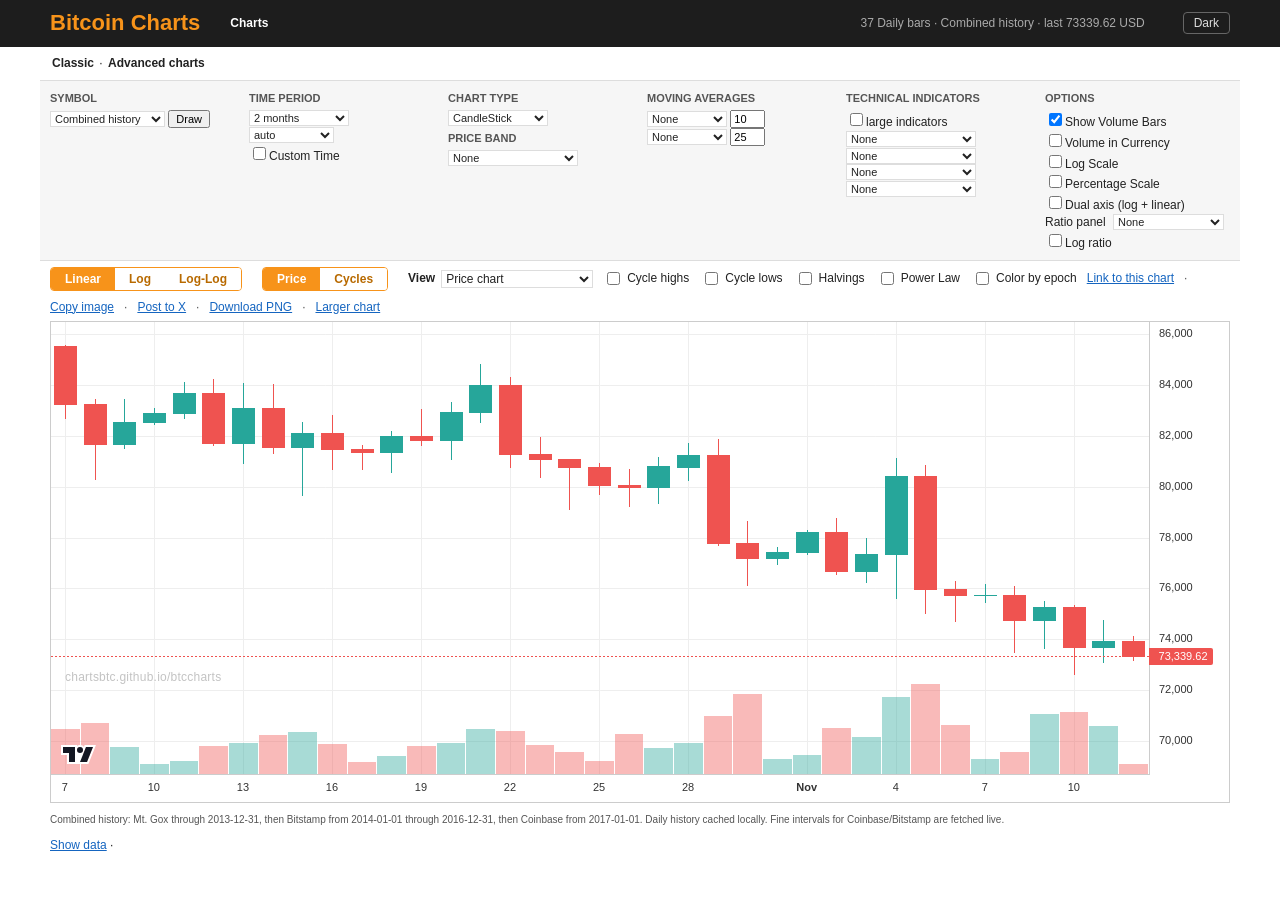
==== advanced/index.html @ 87e78689 "Add a dollar-denominated halving-cycle overlay with a min/max envelope. The Advanced View selector p" ====
<!doctype html>
<html lang="en"><head><meta charset="utf-8">
<title>Bitcoin Charts / Advanced</title>
<meta name="viewport" content="width=device-width, initial-scale=1">
<meta name="description" content="Advanced BTC/USD charts: cycles, log-log, power law, ratio and percentile panels, rolling returns, and more.">
<meta property="og:title" content="Bitcoin Charts — Advanced">
<meta property="og:description" content="Advanced BTC/USD charts: cycles, log-log, power law, ratio and percentile panels, rolling returns, and more.">
<meta property="og:type" content="website">
<meta property="og:url" content="https://chartsbtc.github.io/btccharts/advanced/">
<meta property="og:image" content="https://chartsbtc.github.io/btccharts/og-image.png">
<meta property="og:image:width" content="1200">
<meta property="og:image:height" content="630">
<meta property="og:site_name" content="Bitcoin Charts">
<meta name="twitter:card" content="summary_large_image">
<meta name="twitter:title" content="Bitcoin Charts — Advanced">
<meta name="twitter:description" content="Advanced BTC/USD charts: cycles, log-log, power law, ratio and percentile panels, rolling returns, and more.">
<meta name="twitter:image" content="https://chartsbtc.github.io/btccharts/og-image.png">
<link rel="canonical" href="https://chartsbtc.github.io/btccharts/advanced/">
<link rel="stylesheet" href="../vendor/uPlot.min.css"><link rel="stylesheet" href="../style.css"></head>
<body class="page-advanced">
<script>window.CHART_PAGE="advanced";</script>
<div id="header"><div class="wrap"><a href="../" id="logo">Bitcoin Charts</a>
<ul id="menu"><li><a class="active">Charts</a></li></ul>
<span id="status" class="timestamp"></span>
  <button type="button" id="themeToggle" title="Toggle dark mode">Dark</button></div></div>
<div class="submenu wrap"><a href="../">Classic</a> · <a class="active" href="./">Advanced charts</a></div>
<form id="chartoptions" class="wrap" onsubmit="return false">
 <div class="col"><h6>Symbol</h6>
  <select id="m">
    <option value="combinedUSD" selected>Combined history</option>
    <optgroup label="USD">
      <option value="coinbaseUSD">Coinbase (USD)</option>
      <option value="bitstampUSD">Bitstamp (USD)</option>
      <option value="mtgoxUSD">Mt. Gox (USD)</option>
    </optgroup>
  </select>
  <input id="SubmitButton" type="submit" value="Draw"></div>
 <div class="col price-only"><h6>Time Period</h6>
  <select id="r">
   <option value="1">1 day</option><option value="2">2 days</option><option value="5">5 days</option><option value="10">10 days</option>
   <option value="30">1 month</option><option value="60" selected>2 months</option><option value="90">3 months</option><option value="120">4 months</option>
   <option value="150">5 months</option><option value="180">6 months</option><option value="360">1 year</option><option value="730">2 years</option>
   <option value="1460">4 years</option><option value="2920">8 years</option><option value="">All Data</option>
   <optgroup label="Cycles">
    <option value="c2011">Cycle 2011</option>
    <option value="c2013">Cycle 2013</option>
    <option value="c2017">Cycle 2017</option>
    <option value="c2021">Cycle 2021</option>
    <option value="ccurrent">Current cycle</option>
   </optgroup></select>
  <select id="i"><option value="">auto</option><option>1-min</option><option>5-min</option><option>15-min</option><option>30-min</option>
   <option>Hourly</option><option>2-hour</option><option>3-hour</option><option>6-hour</option><option>12-hour</option><option>Daily</option><option>Weekly</option><option>Monthly</option><option>Quarterly</option><option>Yearly</option><option value="Cycle">4-Year Cycle</option></select><br>
  <label><input type="checkbox" id="c">Custom Time</label>
  <div id="CustomTimeBox"><input id="s" type="date"> — <input id="e" type="date"><br>
   <button type="button" id="Prev">&lt;</button> day <button type="button" id="Next">&gt;</button></div></div>
 <div class="col price-only"><h6>Chart Type</h6>
  <select id="t"><option value="">None</option><option value="S" selected>CandleStick</option><option value="C">Closing Price</option>
   <option value="M">Median Price</option><option value="O">OHLC</option><option value="T">Typical Price</option><option value="W">Weighted Close</option></select>
  <h6>Price Band</h6>
  <select id="b"><option value="">None</option><option value="B">Bollinger Band</option><option value="D">Donchian Channel</option><option value="E">Envelop (SMA 20 +/- 10%)</option></select></div>
 <div class="col price-only"><h6>Moving Averages</h6>
  <select id="a1"><option value="">None</option><option value="SMA">Simple</option><option value="EMA">Exponential</option><option value="TMA">Triangular</option><option value="WMA">Weighted</option></select>
  <input id="m1" size="3" value="10"><br>
  <select id="a2"><option value="">None</option><option value="SMA">Simple</option><option value="EMA">Exponential</option><option value="TMA">Triangular</option><option value="WMA">Weighted</option></select>
  <input id="m2" size="3" value="25"></div>
 <div class="col price-only"><h6>Technical Indicators</h6>
  <label><input type="checkbox" id="x">large indicators</label><br>
  <select id="i1" class="ind"></select><br><select id="i2" class="ind"></select><br>
  <select id="i3" class="ind"></select><br><select id="i4" class="ind"></select></div>
 <div class="col price-only"><h6>Options</h6>
  <label><input type="checkbox" id="v" checked>Show Volume Bars</label><br>
  <label><input type="checkbox" id="cv">Volume in Currency</label><br>
  <label><input type="checkbox" id="l">Log Scale</label><br>
  <label><input type="checkbox" id="p">Percentage Scale</label><br>
  <label><input type="checkbox" id="da">Dual axis (log + linear)</label><br>
  <label id="ratioBox">Ratio panel
    <select id="rp">
      <option value="" selected>None</option>
      <option value="mayer">Mayer Multiple</option>
      <option value="a1">Price / MA 1</option>
      <option value="a2">Price / MA 2</option>
      <option value="pl">Price / Power Law</option>
    </select>
  </label><br>
  <label id="ratioLogBox"><input type="checkbox" id="rpl">Log ratio</label></div>
</form>
<div id="content_chart" class="wrap">
 <div class="info">
  <span id="scaleToggle" class="seg" role="group" aria-label="Price scale"><button type="button" data-scale="linear">Linear</button><button type="button" data-scale="log">Log</button><button type="button" data-scale="loglog">Log-Log</button></span>
  <span id="viewToggle" class="seg" role="group" aria-label="View"><button type="button" data-cy="0">Price</button><button type="button" data-cy="1">Cycles</button></span>
  <label id="scoutViewBox">View
    <select id="vt">
      <option value="" selected>Price chart</option>
      <option value="powerlaw">Power Law</option>
      <option value="drawdown">Drawdown from ATH</option>
      <option value="ath">ATHs and days between</option>
      <option value="sats">Sats per dollar</option>
      <option value="pricema">Price / MA</option>
      <option value="returns">Rolling returns</option>
      <option value="epoch">Halving-epoch candles</option>
      <option value="calyear">Calendar year overlay</option>
      <option value="onthisday">On this day</option>
      <option value="hcycles">Halving cycles (USD)</option>
    </select>
  </label>
  <span id="priceMaOpts" class="scout-opts" hidden>
    <label>MA <select id="pma">
      <option value="200d" selected>200-day</option>
      <option value="100w">100-week</option>
      <option value="200w">200-week</option>
    </select></label>
    <label>Style <select id="pmm">
      <option value="panel" selected>Price + ratio</option>
      <option value="osc">Percentile oscillator</option>
    </select></label>
  </span>
  <span id="otdOpts" class="scout-opts" hidden>
    <label>On
      <select id="otdMonth"><option value="1">January</option><option value="2">February</option><option value="3">March</option><option value="4">April</option><option value="5">May</option><option value="6">June</option><option value="7">July</option><option value="8">August</option><option value="9">September</option><option value="10">October</option><option value="11">November</option><option value="12">December</option></select>
      <select id="otdDay"><option value="1">1</option><option value="2">2</option><option value="3">3</option><option value="4">4</option><option value="5">5</option><option value="6">6</option><option value="7">7</option><option value="8">8</option><option value="9">9</option><option value="10">10</option><option value="11">11</option><option value="12">12</option><option value="13">13</option><option value="14">14</option><option value="15">15</option><option value="16">16</option><option value="17">17</option><option value="18">18</option><option value="19">19</option><option value="20">20</option><option value="21">21</option><option value="22">22</option><option value="23">23</option><option value="24">24</option><option value="25">25</option><option value="26">26</option><option value="27">27</option><option value="28">28</option><option value="29">29</option><option value="30">30</option><option value="31">31</option></select>
    </label>
    <input type="hidden" id="otd">
    <label><input type="checkbox" id="ott">4/8/12-year ROI &amp; CAGR</label>
  </span>
  <span id="yearOpts" class="scout-opts" hidden>
    <label>Mode <select id="ym">
      <option value="raw" selected>Raw USD (linear)</option>
      <option value="idx">Indexed to current Jan 1 (log)</option>
    </select></label>
  </span>
  <span id="returnsOpts" class="scout-opts" hidden>
    <label>Metric <select id="rm">
      <option value="cagr" selected>N-year CAGR</option>
      <option value="roi">N-year ROI</option>
      <option value="mult">1-year multiple</option>
    </select></label>
    <label id="rnBox">N <select id="rn">
      <option value="1">1 year</option>
      <option value="2">2 years</option>
      <option value="4" selected>4 years</option>
      <option value="8">8 years</option>
    </select></label>
    <label><input type="checkbox" id="rcl" checked>Cycle labels</label>
  </span>
  <span id="blendOpts" class="scout-opts" hidden>
    <label><input type="checkbox" id="blp">Blended percentile</label>
    <label id="blwBox">Ratio weight <input id="blw" type="range" min="0" max="100" value="50" step="5"> <span id="blwVal">50</span>%</label>
  </span>
  <span id="pctBandOpts" class="scout-opts" hidden>
    <label>Percentiles <input id="pb" size="20" value="1, 5, 20, 50, 80, 95, 99" title="Comma-separated percentiles of the displayed ratio"></label>
    <label><input type="checkbox" id="pbp">Show bands on price</label>
  </span>
  <span id="markerBox" class="price-only">
    <label><input type="checkbox" id="ch">Cycle highs</label>
    <label><input type="checkbox" id="cl">Cycle lows</label>
    <label><input type="checkbox" id="hv">Halvings</label>
    <label><input type="checkbox" id="pl">Power Law</label>
    <label><input type="checkbox" id="ep">Color by epoch</label>
  </span>
  <label id="cycleAlignBox" class="cycle-only">Align
    <select id="ca">
      <option value="low" selected>By cycle low</option>
      <option value="high">By cycle high</option>
      <option value="halving">By halving date</option>
      <option value="calendar">4-year calendar (Jan 1)</option>
    </select>
  </label>
  <label id="cyclePriceBox" class="cycle-only">Prices
    <select id="cp">
      <option value="usd" selected>Stacked (USD)</option>
      <option value="low">Scaled: multiple of cycle low</option>
      <option value="high">Scaled: % of cycle high</option>
      <option value="day0">Scaled: relative to day 0</option>
    </select>
  </label>
  <input type="checkbox" id="cy" hidden>
  <input type="checkbox" id="ll" hidden>
  <a href="#" id="getPermalink">Link to this chart</a> · <a href="#" id="copyImage">Copy image</a> · <span class="share-wrap"><a href="#" id="postToX" aria-haspopup="true" aria-expanded="false">Post to X</a><div id="shareMenu" hidden role="menu"><button type="button" role="menuitem" data-share="link">Post link</button><button type="button" role="menuitem" data-share="image">Post image</button></div></span> · <a href="#" id="downloadPng">Download PNG</a> · <a href="#" id="larger">Larger chart</a> <span id="copyStatus" hidden></span>
  <span id="legend"></span>
 </div>
 <div id="cycleLegend" class="cycle-only"></div>
 <div id="plLegend" hidden></div>
 <div id="epochLegend" hidden></div>
 <div id="permalinkbox" hidden>Use this link to bookmark or share this chart. Select "Custom Time" for a permanent link to a specific date.<br><input id="permalink" readonly></div>
 <div id="charts"><div id="chartStage"><div id="main"></div><div id="chartWatermark" aria-hidden="true">chartsbtc.github.io/btccharts</div></div><div id="subs"></div></div>
 <div id="cycleTable" class="cycle-only"></div>
 <p class="small" id="sourceNote">Daily history cached locally.</p>
 <p id="dataActions"><a href="#" id="loadRaw">Show data</a> · <a href="#" id="downloadCsv" hidden>Download CSV</a></p>
 <div id="tableWrap" hidden><table class="data" id="chart_table"><thead></thead><tbody></tbody></table></div>
</div>
<script src="../vendor/lightweight-charts.js"></script>
<script src="../vendor/uPlot.iife.min.js"></script>
<script src="../indicators.js"></script>
<script src="../cycles.js"></script>
<script src="../scout.js"></script>
<script src="../data.js"></script>
<script src="../app.js"></script>
</body></html>
---- vendor/uPlot.min.css ----
.uplot, .uplot *, .uplot *::before, .uplot *::after {box-sizing: border-box;}.uplot {font-family: system-ui, -apple-system, "Segoe UI", Roboto, "Helvetica Neue", Arial, "Noto Sans", sans-serif, "Apple Color Emoji", "Segoe UI Emoji", "Segoe UI Symbol", "Noto Color Emoji";line-height: 1.5;width: min-content;}.u-title {text-align: center;font-size: 18px;font-weight: bold;}.u-wrap {position: relative;user-select: none;}.u-over, .u-under {position: absolute;}.u-under {overflow: hidden;}.uplot canvas {display: block;position: relative;width: 100%;height: 100%;}.u-axis {position: absolute;}.u-legend {font-size: 14px;margin: auto;text-align: center;}.u-inline {display: block;}.u-inline * {display: inline-block;}.u-inline tr {margin-right: 16px;}.u-legend th {font-weight: 600;}.u-legend th > * {vertical-align: middle;display: inline-block;}.u-legend .u-marker {width: 1em;height: 1em;margin-right: 4px;background-clip: padding-box !important;}.u-inline.u-live th::after {content: ":";vertical-align: middle;}.u-inline:not(.u-live) .u-value {display: none;}.u-series > * {padding: 4px;}.u-series th {cursor: pointer;}.u-legend .u-off > * {opacity: 0.3;}.u-select {background: rgba(0,0,0,0.07);position: absolute;pointer-events: none;}.u-cursor-x, .u-cursor-y {position: absolute;left: 0;top: 0;pointer-events: none;will-change: transform;}.u-hz .u-cursor-x, .u-vt .u-cursor-y {height: 100%;border-right: 1px dashed #607D8B;}.u-hz .u-cursor-y, .u-vt .u-cursor-x {width: 100%;border-bottom: 1px dashed #607D8B;}.u-cursor-pt {position: absolute;top: 0;left: 0;border-radius: 50%;border: 0 solid;pointer-events: none;will-change: transform;/*this has to be !important since we set inline "background" shorthand */background-clip: padding-box !important;}.u-axis.u-off, .u-select.u-off, .u-cursor-x.u-off, .u-cursor-y.u-off, .u-cursor-pt.u-off {display: none;}
---- style.css ----
/* Theme tokens */
:root{
  --bg:#fff; --fg:#222; --muted:#555; --border:#ddd; --panel:#f6f6f6;
  --link:#1565c0; --chart-border:#ccc; --input-bg:#fff;
  --seg-bg:#fff; --seg-fg:#b86a00; --sub-lbl-bg:#fffc;
  --wm:rgba(40,40,40,0.28); --wm-shadow:#fff; --table-border:#ddd;
  --menu-bg:#fff; --menu-border:#ccc;
}
html.dark{
  --bg:#121212; --fg:#e6e6e6; --muted:#b0b0b0; --border:#333; --panel:#1c1c1c;
  --link:#90caf9; --chart-border:#333; --input-bg:#1a1a1a;
  --seg-bg:#1a1a1a; --seg-fg:#ffb74d; --sub-lbl-bg:#1c1c1ccc;
  --wm:rgba(255,255,255,0.38); --wm-shadow:#121212; --table-border:#333;
  --menu-bg:#1c1c1c; --menu-border:#444;
  color-scheme:dark;
}
body{margin:0;font:12px/1.4 Verdana,Arial,sans-serif;color:var(--fg);background:var(--bg)}
.wrap{max-width:1180px;margin:0 auto;padding:0 10px}
#header{background:#1d1d1d;color:#ddd;padding:8px 0}#header .wrap{display:flex;align-items:center;gap:30px}
#logo{color:#f7931a;font-size:22px;font-weight:bold;text-decoration:none}
#menu{list-style:none;margin:0;padding:0;display:flex;gap:15px}#menu a{color:#fff;font-weight:bold}
.timestamp{margin-left:auto;color:#aaa}
.submenu{padding:8px 10px;border-bottom:1px solid var(--border)}.submenu a{font-weight:bold;color:var(--fg)}
#chartoptions{display:flex;gap:14px;padding-top:6px;padding-bottom:8px;border-bottom:1px solid var(--border);background:var(--panel)}
.col{flex:1;min-width:0}h6{margin:4px 0;font-size:11px;text-transform:uppercase;color:var(--muted)}
select,input{font-size:11px}select{max-width:130px}
#CustomTimeBox{display:none}#CustomTimeBox input{width:110px}
.info{margin:6px 0}#legend{float:right;color:var(--muted)}
#permalink{width:100%}#charts{border:1px solid var(--chart-border);position:relative}
#main{height:480px}.sub{height:130px;border-top:1px solid var(--chart-border);position:relative}.sub.big{height:220px}
.sub .lbl{position:absolute;left:6px;top:2px;z-index:5;font-size:11px;color:var(--muted);background:var(--sub-lbl-bg)}
.small{color:#777;font-size:10px}
table.data{border-collapse:collapse;margin-top:6px}table.data td,table.data th{border:1px solid #ddd;padding:2px 6px;text-align:right}
body.wide #content_chart{max-width:none}

.seg{display:inline-flex;border:1px solid #f7931a;border-radius:4px;overflow:hidden;margin-right:10px;vertical-align:middle}
.seg button{border:0;background:var(--seg-bg);color:var(--seg-fg);font:bold 12px Verdana,sans-serif;padding:4px 14px;cursor:pointer}
.seg button.on{background:#f7931a;color:#fff}

#chartoptions{flex-wrap:wrap}
.col{flex:1 1 150px;min-width:140px}
#header .wrap{flex-wrap:wrap;gap:10px 30px}
.info{display:flex;flex-wrap:wrap;align-items:center;gap:8px 10px;position:relative;z-index:40;overflow:visible}
#legend{float:none;margin-left:auto}
#cycleAlignBox,#cyclePriceBox{font-weight:bold;color:var(--fg)}
#cycleAlignBox select,#cyclePriceBox select{font-size:12px;max-width:220px;margin-left:4px}
.cycle-only{display:none}
body.cycles-view .cycle-only{display:block}
body.cycles-view label.cycle-only,body.cycles-view #cycleAlignBox,body.cycles-view #cyclePriceBox{display:inline-flex;align-items:center}
body.cycles-view .price-only{display:none}
#cycleLegend{display:none;flex-wrap:wrap;gap:8px 16px;margin:0 0 8px;font-size:12px}
body.cycles-view #cycleLegend{display:flex}
.leg-item,.swatch{display:inline-flex;align-items:center;gap:6px}
.swatch{width:12px;height:12px;border-radius:2px;display:inline-block;flex:none;vertical-align:middle;margin-right:4px}
table.cycles{width:100%;margin-top:10px;font-size:11px}
table.cycles td,table.cycles th{text-align:left}
table.cycles em{color:#888;font-style:italic;font-size:10px}
#main.cycles{height:520px}
@media (max-width:640px){
  #main, #main.cycles{height:360px}
  .col{flex:1 1 46%}
  #logo{font-size:18px}
  .seg button{padding:4px 10px}
}


#chartStage{position:relative}
#chartWatermark{
  position:absolute;left:14px;bottom:36px;z-index:6;pointer-events:none;user-select:none;
  color:rgba(40,40,40,0.4);font:12px/1.2 Verdana,Arial,sans-serif;letter-spacing:.02em;
  text-shadow:0 0 3px #fff,0 0 6px #fff,0 1px 0 #fff;
}
body.cycles-view #chartWatermark{left:72px;bottom:38px}
#charts.has-volume #chartWatermark{bottom:calc(22% + 12px)}
body.cycles-view #charts.has-volume #chartWatermark{bottom:38px}

#copyStatus{color:#2e7d32;font-weight:bold;margin-left:6px}

#dataActions{margin:8px 0}
#tableWrap{max-height:420px;overflow:auto;margin:6px 0 12px;border:1px solid #ddd}
#tableWrap table.data{margin-top:0;width:100%}
#tableWrap thead th{position:sticky;top:0;background:#f6f6f6;z-index:1}

#markerBox{display:inline-flex;flex-wrap:wrap;align-items:center;gap:8px 12px;font-weight:bold;color:var(--fg)}
#markerBox label{display:inline-flex;align-items:center;gap:4px;font-weight:normal;cursor:pointer}
body.cycles-view #markerBox{display:none}

body.cycles-view #scaleToggle [data-scale="loglog"]{display:none}
body.loglog-view #chartWatermark{left:72px;bottom:52px}
#main .uplot,#main .u-wrap{width:100%;height:100%}
#main .u-legend{display:none}

#plLegend{margin:0 0 8px;font:12px/1.4 Verdana,Arial,sans-serif;color:#b86a00}
body.cycles-view #plLegend{display:none}

.share-wrap{position:relative;display:inline-block;vertical-align:middle}
#shareMenu{position:absolute;left:0;top:calc(100% + 4px);z-index:30;min-width:148px;padding:4px 0;background:var(--menu-bg);border:1px solid var(--menu-border);box-shadow:0 2px 8px rgba(0,0,0,.15)}
#shareMenu button{display:block;width:100%;margin:0;border:0;background:none;text-align:left;font:12px/1.4 Verdana,Arial,sans-serif;color:#105cb6;padding:6px 12px;cursor:pointer}
#shareMenu button:hover,#shareMenu button:focus{background:#f3f3f3;outline:none}

#epochLegend{display:none;flex-wrap:wrap;gap:8px 16px;margin:0 0 8px;font-size:12px}
#epochLegend:not([hidden]){display:flex}
body.cycles-view #epochLegend{display:none}

#ratioBox select{max-width:160px;margin-left:4px}
body.cycles-view #ratioBox,body.cycles-view #ratioLogBox{display:none}
.sub.scout-ratio{height:180px}

#scoutViewBox{display:inline-flex;align-items:center;gap:6px;font-weight:bold;color:var(--fg)}
#scoutViewBox select{font-size:12px;max-width:200px}
body.cycles-view #scoutViewBox{display:none}
body.scout-view #markerBox,body.scout-view #ratioBox,body.scout-view #ratioLogBox{display:none}
body.scout-powerlaw #scaleToggle{display:none}
body.scout-powerlaw #main{height:340px}
body.scout-powerlaw .sub.scout-panel{height:170px}
body.scout-view #charts{overflow:visible}

body.scout-drawdown #main{height:220px}
body.scout-drawdown .sub.scout-panel{height:300px}
body.scout-drawdown #scaleToggle{display:none}

body.scout-ath #main{height:340px}
body.scout-ath .sub.scout-panel{height:200px}
body.scout-ath #scaleToggle{display:none}

body.scout-sats #main{height:480px}
body.scout-sats #scaleToggle{display:none}
.chart-overlay{position:absolute;inset:0;pointer-events:none;z-index:8}

.scout-opts{display:none;flex-wrap:wrap;align-items:center;gap:8px 12px;font-weight:bold;color:var(--fg)}
.scout-opts label{display:inline-flex;align-items:center;gap:4px;font-weight:normal}
.scout-opts select{font-size:12px;max-width:180px}
body.scout-pricema #priceMaOpts{display:inline-flex}
body.scout-pricema #scaleToggle,body.scout-pricema #markerBox,body.scout-pricema #ratioBox,body.scout-pricema #ratioLogBox{display:none}
body.scout-pricema #main{height:340px}
body.scout-pricema.scout-osc #main{height:480px}
body.scout-pricema .sub.scout-ratio{height:200px}

body.scout-returns #returnsOpts{display:inline-flex}
body.scout-returns.mode-mult #rnBox{display:none}
body.scout-returns #scaleToggle,body.scout-returns #markerBox,body.scout-returns #ratioBox,body.scout-returns #ratioLogBox{display:none}
body.scout-returns #main{height:480px}

body.has-pct-bands #pctBandOpts{display:inline-flex}
#pctBandOpts input[type="text"],#pctBandOpts input#pb{font-size:12px;width:160px}

body.scout-powerlaw #blendOpts{display:inline-flex}
body.scout-powerlaw:not(.scout-blend) #blwBox{display:none}
body.scout-powerlaw.scout-blend #main{height:280px}
body.scout-powerlaw.scout-blend .sub.scout-panel{height:150px}
#blw{vertical-align:middle;width:120px}
#blwVal{display:inline-block;min-width:2em;text-align:right}

body.scout-epoch #scaleToggle,body.scout-epoch #markerBox,body.scout-epoch #ratioBox,body.scout-epoch #ratioLogBox{display:none}
body.scout-epoch #main{height:540px}
.scout-canvas{position:absolute;inset:0}
body.scout-epoch #chartWatermark{bottom:64px}
body.scout-epoch #chartWatermark{bottom:64px}

body.scout-calyear #yearOpts{display:inline-flex}
body.scout-calyear #scaleToggle,body.scout-calyear #markerBox,body.scout-calyear #ratioBox,body.scout-calyear #ratioLogBox{display:none}
body.scout-calyear #main{height:540px}
body.scout-calyear #chartWatermark{bottom:52px}

body.scout-onthisday #otdOpts{display:inline-flex}
body.scout-onthisday #scaleToggle,body.scout-onthisday #markerBox,body.scout-onthisday #ratioBox,body.scout-onthisday #ratioLogBox{display:none}
body.scout-onthisday #main{height:680px}
body.scout-onthisday #chartWatermark{left:80px;bottom:72px}
body.scout-onthisday.has-otd-table #main{height:680px}

body.scout-hcycles #scaleToggle,body.scout-hcycles #markerBox,body.scout-hcycles #ratioBox,body.scout-hcycles #ratioLogBox{display:none}
body.scout-hcycles #main{height:540px}
body.scout-hcycles #chartWatermark{bottom:52px}
.otd-wrap{padding:8px 12px 12px;border-top:1px solid var(--chart-border,#ccc)}
.otd-table{margin:0;border-collapse:collapse;font-size:12px}
.otd-table th,.otd-table td{border:1px solid var(--table-border,#ccc);padding:4px 10px;text-align:right}
.otd-table th:first-child,.otd-table td:first-child{text-align:left}

a{color:var(--link)}
select,input[type="text"],input[type="date"],input[type="number"],input#pb{background:var(--input-bg);color:var(--fg);border:1px solid var(--border)}
#themeToggle{margin-left:8px;background:transparent;color:#ddd;border:1px solid #666;border-radius:4px;padding:3px 10px;cursor:pointer;font:12px Verdana,Arial,sans-serif}
#themeToggle:hover{border-color:#f7931a;color:#fff}
#chartWatermark{color:var(--wm);text-shadow:0 0 3px var(--wm-shadow),0 0 6px var(--wm-shadow),0 1px 0 var(--wm-shadow)}
table.data td,table.data th,table.cycles td,table.cycles th{border-color:var(--table-border)}
#plLegend,#sourceNote,.info,.small{color:var(--muted)}
html.dark #header{background:#0a0a0a}
html.dark .leg-item{color:var(--fg)}

/* Classic page hides advanced-only controls */
body.page-classic .advanced-only,
body.page-classic #viewToggle,
body.page-classic #scoutViewBox,
body.page-classic #markerBox,
body.page-classic #ratioBox,
body.page-classic #ratioLogBox,
body.page-classic #pctBandOpts,
body.page-classic #blendOpts,
body.page-classic #priceMaOpts,
body.page-classic #returnsOpts,
body.page-classic #yearOpts,
body.page-classic #otdOpts,
body.page-classic #scaleToggle [data-scale="loglog"],
body.page-classic label:has(#da),
body.page-classic #r optgroup,
body.page-classic #i option[value="Cycle"]{display:none !important}
.submenu a{text-decoration:none;margin:0 2px}
.submenu a.active{color:var(--fg)}
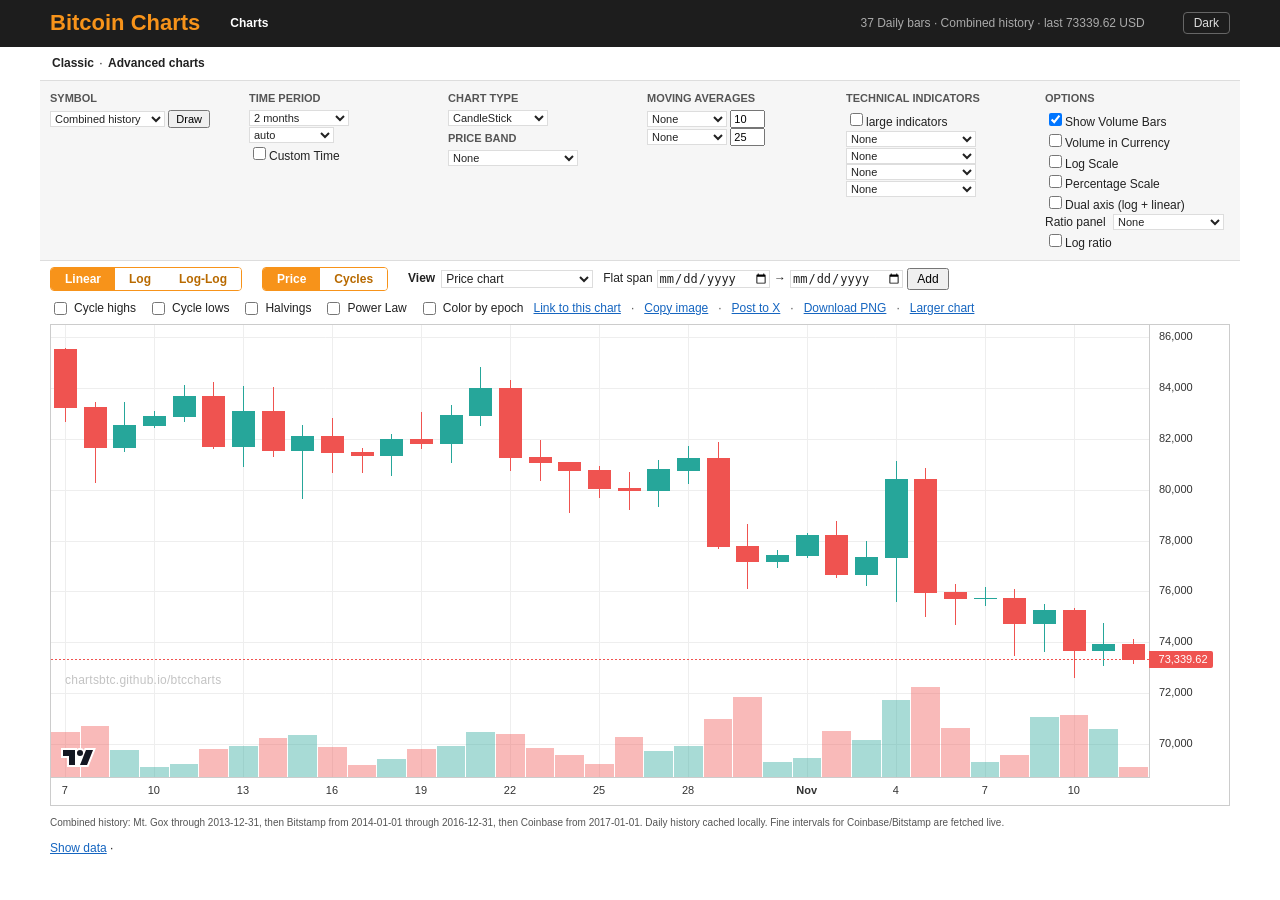
==== commit c261fd66: "Add an annotation tool for flat-return spans on the price chart. On the Advanced price chart, two da" ====
--- a/advanced/index.html
+++ b/advanced/index.html
@@ -101,6 +101,7 @@
       <option value="calyear">Calendar year overlay</option>
       <option value="onthisday">On this day</option>
       <option value="hcycles">Halving cycles (USD)</option>
+      <option value="ranges">Days in price ranges</option>
     </select>
   </label>
   <span id="priceMaOpts" class="scout-opts" hidden>
@@ -112,6 +113,12 @@
     <label>Style <select id="pmm">
       <option value="panel" selected>Price + ratio</option>
       <option value="osc">Percentile oscillator</option>
+    </select></label>
+  </span>
+  <span id="rangeOpts" class="scout-opts" hidden>
+    <label>Bands <select id="rb">
+      <option value="decade" selected>Orders of magnitude</option>
+      <option value="pow2">Powers of 2</option>
     </select></label>
   </span>
   <span id="otdOpts" class="scout-opts" hidden>
@@ -149,6 +156,16 @@
   <span id="pctBandOpts" class="scout-opts" hidden>
     <label>Percentiles <input id="pb" size="20" value="1, 5, 20, 50, 80, 95, 99" title="Comma-separated percentiles of the displayed ratio"></label>
     <label><input type="checkbox" id="pbp">Show bands on price</label>
+  </span>
+  <span id="annBox" class="scout-opts">
+    <label>Flat span
+      <input type="date" id="annStart">
+      →
+      <input type="date" id="annEnd">
+      <button type="button" id="annAdd">Add</button>
+    </label>
+    <input type="hidden" id="an">
+    <span id="annList"></span>
   </span>
   <span id="markerBox" class="price-only">
     <label><input type="checkbox" id="ch">Cycle highs</label>
--- a/style.css
+++ b/style.css
@@ -171,6 +171,18 @@
 body.scout-hcycles #scaleToggle,body.scout-hcycles #markerBox,body.scout-hcycles #ratioBox,body.scout-hcycles #ratioLogBox{display:none}
 body.scout-hcycles #main{height:540px}
 body.scout-hcycles #chartWatermark{bottom:52px}
+
+body.scout-ranges #rangeOpts{display:inline-flex}
+body.scout-ranges #scaleToggle,body.scout-ranges #markerBox,body.scout-ranges #ratioBox,body.scout-ranges #ratioLogBox{display:none}
+body.scout-ranges #main{height:560px}
+body.scout-ranges #chartWatermark{bottom:52px}
+
+#annBox{display:none;align-items:center;gap:8px;flex-wrap:wrap}
+body.page-advanced:not(.scout-view):not(.cycles-view):not(.loglog-view) #annBox{display:inline-flex}
+#annBox input[type="date"]{font-size:12px;width:9.2em}
+#annAdd{font:12px Verdana,Arial,sans-serif;padding:2px 8px;cursor:pointer}
+.ann-chip{display:inline-flex;align-items:center;gap:4px;background:var(--input-bg,#f3f3f3);border:1px solid var(--border,#ccc);border-radius:10px;padding:1px 8px;font-size:11px;font-weight:normal}
+.ann-chip button{border:0;background:transparent;cursor:pointer;font-size:13px;line-height:1;color:inherit}
 .otd-wrap{padding:8px 12px 12px;border-top:1px solid var(--chart-border,#ccc)}
 .otd-table{margin:0;border-collapse:collapse;font-size:12px}
 .otd-table th,.otd-table td{border:1px solid var(--table-border,#ccc);padding:4px 10px;text-align:right}
@@ -199,6 +211,8 @@
 body.page-classic #returnsOpts,
 body.page-classic #yearOpts,
 body.page-classic #otdOpts,
+body.page-classic #rangeOpts,
+body.page-classic #annBox,
 body.page-classic #scaleToggle [data-scale="loglog"],
 body.page-classic label:has(#da),
 body.page-classic #r optgroup,
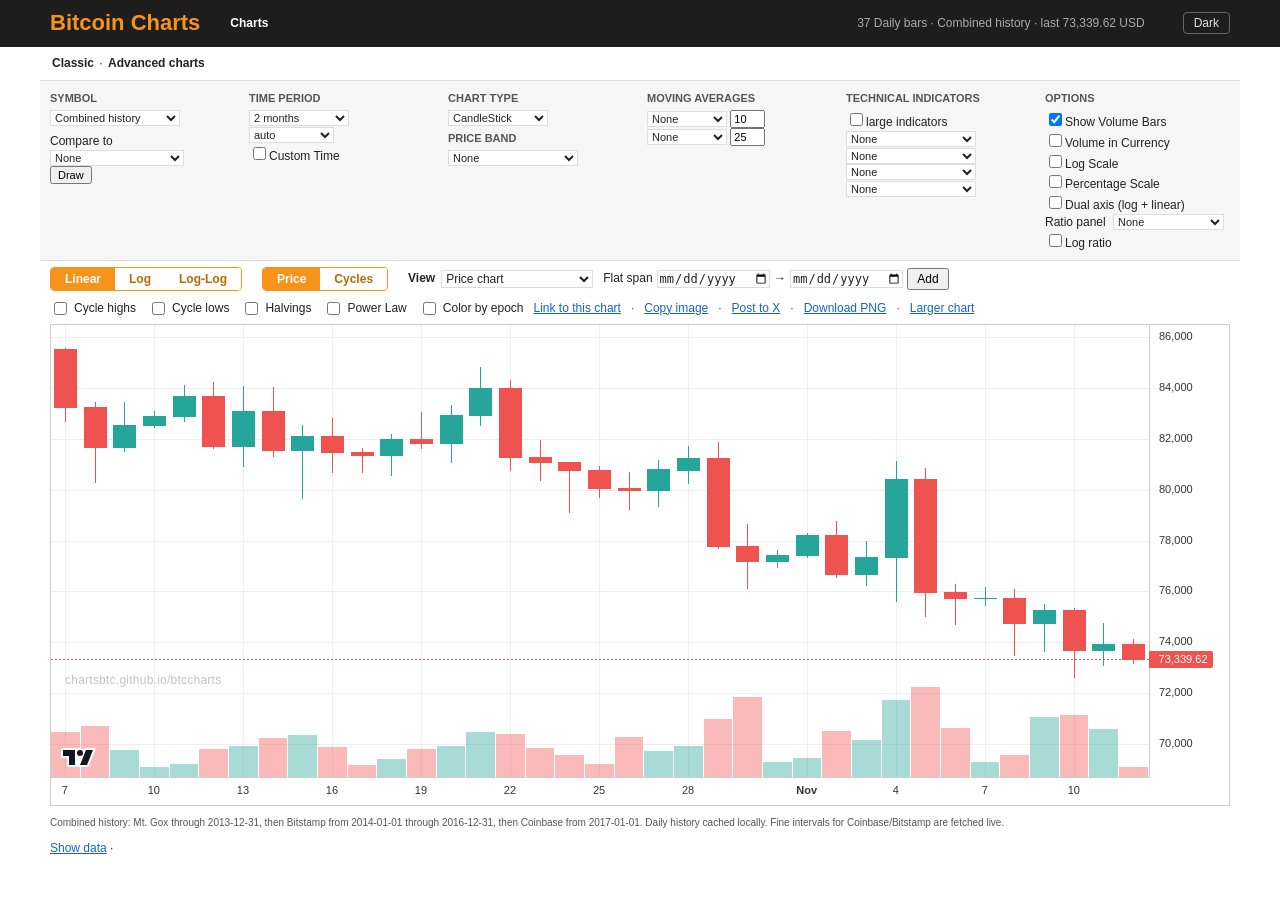
==== commit 7edfca17: "Add a compare-to dropdown and macro series on the Advanced price chart. Gold, S&P 500, Mag 7, and CP" ====
--- a/advanced/index.html
+++ b/advanced/index.html
@@ -34,6 +34,9 @@
       <option value="mtgoxUSD">Mt. Gox (USD)</option>
     </optgroup>
   </select>
+  <label id="compareBox" class="advanced-only">Compare to
+    <select id="cm"><option value="" selected>None</option></select>
+  </label>
   <input id="SubmitButton" type="submit" value="Draw"></div>
  <div class="col price-only"><h6>Time Period</h6>
   <select id="r">
--- a/style.css
+++ b/style.css
@@ -219,3 +219,22 @@
 body.page-classic #i option[value="Cycle"]{display:none !important}
 .submenu a{text-decoration:none;margin:0 2px}
 .submenu a.active{color:var(--fg)}
+
+#compareBox{display:block;margin-top:6px}
+#compareBox select{max-width:150px}
+
+body.non-btc #viewToggle [data-cy="1"],
+body.non-btc #vt option[value="powerlaw"],
+body.non-btc #vt option[value="sats"],
+body.non-btc #vt option[value="epoch"],
+body.non-btc #vt option[value="hcycles"],
+body.non-btc #scaleToggle [data-scale="loglog"],
+body.non-btc #markerBox,
+body.non-btc #rp option[value="mayer"],
+body.non-btc #rp option[value="pl"],
+body.non-btc #r optgroup,
+body.non-btc #i option[value="Cycle"],
+body.compare-on label:has(#da),
+body.compare-on label:has(#p),
+body.compare-on #scaleToggle [data-scale="loglog"],
+body.compare-on #ratioBox{display:none !important}
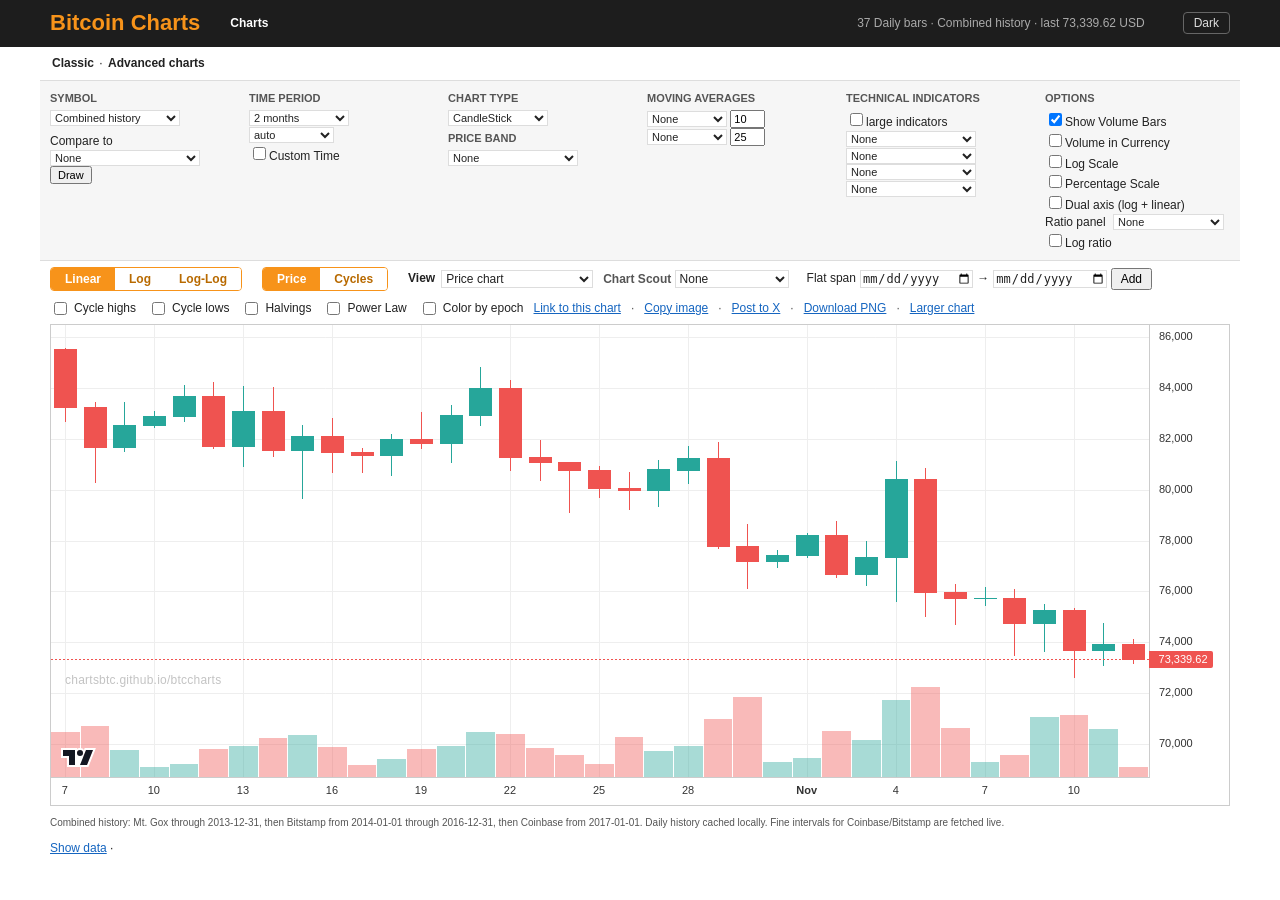
==== commit 63adc77f: "Add an S&P 500 vs Gold Chart Scout preset with long gold history. DataHub monthly gold (goldLBMA, OD" ====
--- a/advanced/index.html
+++ b/advanced/index.html
@@ -107,6 +107,24 @@
       <option value="ranges">Days in price ranges</option>
     </select>
   </label>
+  <label id="scoutPresetBox" class="advanced-only">Chart Scout
+    <select id="sp">
+      <option value="" selected>None</option>
+      <option value="spxgold">S&amp;P 500 vs Gold</option>
+    </select>
+  </label>
+  <span id="ratioOpts" class="scout-opts">
+    <label>Ratio MA <select id="rma">
+      <option value="" selected>None</option>
+      <option value="1y">1 year</option>
+      <option value="5y">5 years</option>
+      <option value="10y">10 years</option>
+      <option value="20y">20 years</option>
+    </select></label>
+    <label><input type="checkbox" id="rme">Long-run mean</label>
+    <label><input type="checkbox" id="el">End labels</label>
+    <label><input type="checkbox" id="ss">Shared scale</label>
+  </span>
   <span id="priceMaOpts" class="scout-opts" hidden>
     <label>MA <select id="pma">
       <option value="200d" selected>200-day</option>
--- a/style.css
+++ b/style.css
@@ -238,3 +238,11 @@
 body.compare-on label:has(#p),
 body.compare-on #scaleToggle [data-scale="loglog"],
 body.compare-on #ratioBox{display:none !important}
+
+body.has-ratio-opts #ratioOpts{display:inline-flex}
+#scoutPresetBox{font-weight:bold;margin-right:8px}
+#scoutPresetBox select{font-size:12px;max-width:180px}
+body.page-classic #scoutPresetBox,
+body.page-classic #ratioOpts{display:none !important}
+body.scout-view #scoutPresetBox,body.cycles-view #scoutPresetBox{display:inline}
+.chart-overlay{position:absolute;left:0;top:0;right:0;bottom:0;pointer-events:none;z-index:4}
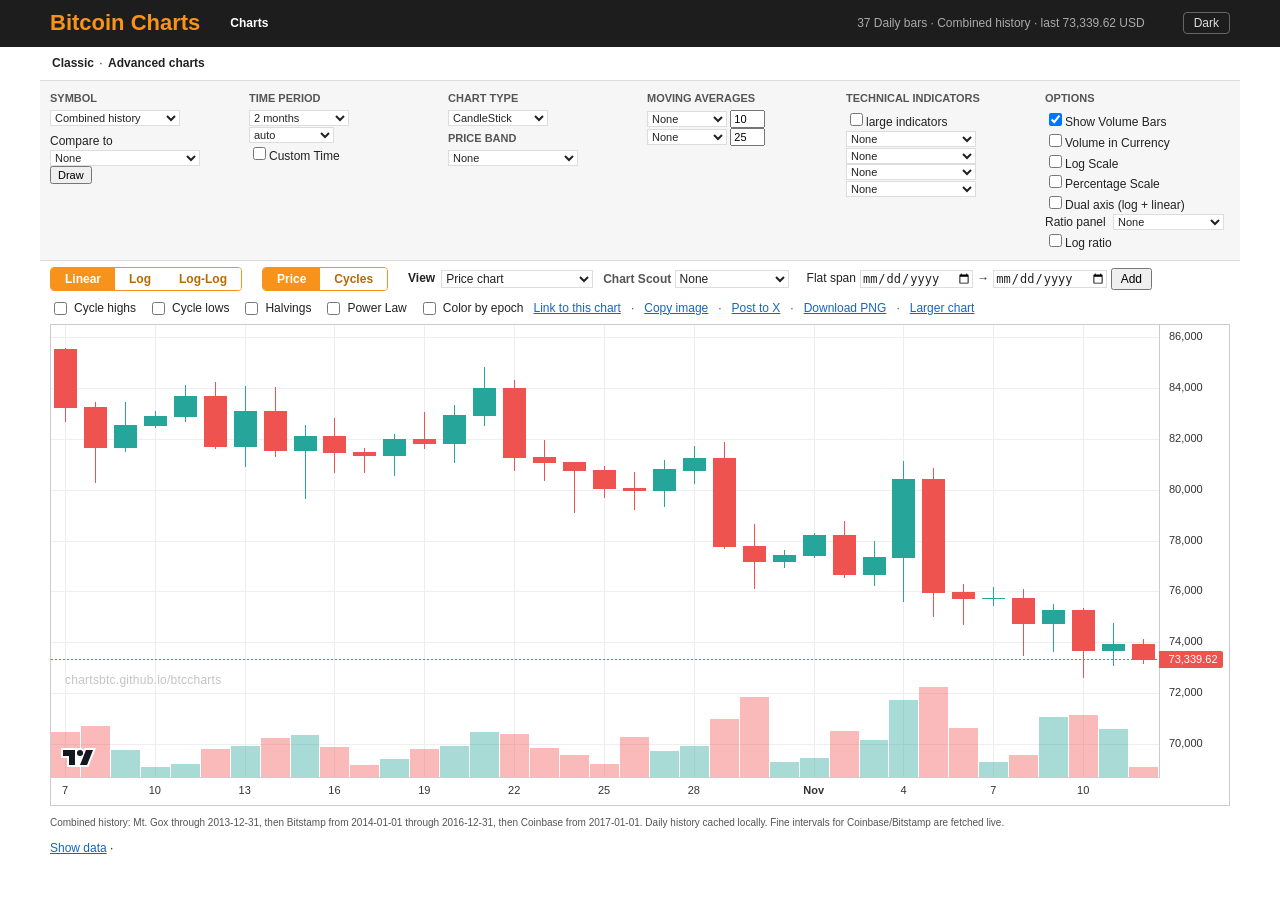
==== commit 41ccfa71: "Add a Bitcoin Annual Returns table and symlog bar chart. New Advanced/v2 view (#vtgannualreturns, al" ====
--- a/advanced/index.html
+++ b/advanced/index.html
@@ -100,10 +100,12 @@
       <option value="sats">Sats per dollar</option>
       <option value="pricema">Price / MA</option>
       <option value="returns">Rolling returns</option>
+      <option value="annualreturns">Bitcoin Annual Returns</option>
       <option value="epoch">Halving-epoch candles</option>
       <option value="calyear">Calendar year overlay</option>
       <option value="onthisday">On this day</option>
       <option value="hcycles">Halving cycles (USD)</option>
+      <option value="spiral">Bitcoin Spiral</option>
       <option value="ranges">Days in price ranges</option>
     </select>
   </label>
@@ -134,6 +136,13 @@
     <label>Style <select id="pmm">
       <option value="panel" selected>Price + ratio</option>
       <option value="osc">Percentile oscillator</option>
+    </select></label>
+  </span>
+  <span id="spiralOpts" class="scout-opts" hidden>
+    <label><input type="checkbox" id="sf">From 2011</label>
+    <label>Highlight <select id="sh">
+      <option value="current" selected>Current epoch</option>
+      <option value="off">None</option>
     </select></label>
   </span>
   <span id="rangeOpts" class="scout-opts" hidden>
--- a/style.css
+++ b/style.css
@@ -172,10 +172,37 @@
 body.scout-hcycles #main{height:540px}
 body.scout-hcycles #chartWatermark{bottom:52px}
 
+
+body.scout-spiral #spiralOpts{display:inline-flex}
+body.scout-spiral #scaleToggle,body.scout-spiral #markerBox,body.scout-spiral #ratioBox,body.scout-spiral #ratioLogBox{display:none}
+body.scout-spiral #main{height:660px}
+body.scout-spiral #chartWatermark{bottom:56px;left:16px}
 body.scout-ranges #rangeOpts{display:inline-flex}
 body.scout-ranges #scaleToggle,body.scout-ranges #markerBox,body.scout-ranges #ratioBox,body.scout-ranges #ratioLogBox{display:none}
 body.scout-ranges #main{height:560px}
 body.scout-ranges #chartWatermark{bottom:52px}
+
+body.scout-annualreturns #scaleToggle,body.scout-annualreturns #markerBox,body.scout-annualreturns #ratioBox,body.scout-annualreturns #ratioLogBox{display:none}
+body.scout-annualreturns #charts{display:flex;flex-direction:column}
+body.scout-annualreturns #subs{order:-1}
+body.scout-annualreturns #main{height:320px}
+body.scout-annualreturns #chartWatermark{bottom:48px;left:64px}
+.annual-returns-wrap{padding:14px 16px 10px;border-bottom:1px solid var(--chart-border,#ccc);background:var(--bg)}
+.annual-returns-title{margin:0 0 10px;font-size:16px;font-weight:bold;text-align:center;color:var(--fg)}
+table.annual-returns{width:100%;max-width:560px;margin:0 auto;border-collapse:collapse;font-size:13px}
+table.annual-returns th,table.annual-returns td{border:1px solid var(--table-border,#ccc);padding:5px 12px;text-align:right}
+table.annual-returns th{background:var(--panel,#f6f6f6);font-weight:bold}
+table.annual-returns th:first-child,table.annual-returns td.yr{text-align:left;font-weight:bold}
+table.annual-returns tr.up td.pct{background:#c8e6c9;color:#1b5e20;font-weight:bold}
+table.annual-returns tr.down td{color:#c62828}
+table.annual-returns tr.down td.yr{color:#c62828}
+table.annual-returns tr.down td.pct{background:#ffcdd2;color:#b71c1c;font-weight:bold}
+html.dark table.annual-returns th{background:#1c1c1c}
+html.dark table.annual-returns tr.up td.pct{background:#1b5e20;color:#c8e6c9}
+html.dark table.annual-returns tr.down td,html.dark table.annual-returns tr.down td.yr{color:#ef9a9a}
+html.dark table.annual-returns tr.down td.pct{background:#5d1a1a;color:#ffcdd2}
+.annual-returns-empty{padding:24px 16px;color:var(--muted);font-size:13px}
+p.view-jump{margin:8px 0}
 
 #annBox{display:none;align-items:center;gap:8px;flex-wrap:wrap}
 body.page-advanced:not(.scout-view):not(.cycles-view):not(.loglog-view) #annBox{display:inline-flex}
@@ -212,6 +239,7 @@
 body.page-classic #yearOpts,
 body.page-classic #otdOpts,
 body.page-classic #rangeOpts,
+body.page-classic #spiralOpts,
 body.page-classic #annBox,
 body.page-classic #scaleToggle [data-scale="loglog"],
 body.page-classic label:has(#da),
@@ -228,6 +256,7 @@
 body.non-btc #vt option[value="sats"],
 body.non-btc #vt option[value="epoch"],
 body.non-btc #vt option[value="hcycles"],
+body.non-btc #vt option[value="spiral"],
 body.non-btc #scaleToggle [data-scale="loglog"],
 body.non-btc #markerBox,
 body.non-btc #rp option[value="mayer"],
@@ -246,3 +275,115 @@
 body.page-classic #ratioOpts{display:none !important}
 body.scout-view #scoutPresetBox,body.cycles-view #scoutPresetBox{display:inline}
 .chart-overlay{position:absolute;left:0;top:0;right:0;bottom:0;pointer-events:none;z-index:4}
+
+/* ---- v2 page only. Classic and Advanced are unchanged. ---- */
+body.page-v2 #chartoptions.v2-form{
+  display:flex;flex-wrap:wrap;gap:10px 16px;align-items:flex-start;
+}
+body.page-v2 .v2-group{flex:1 1 210px;min-width:180px;max-width:100%}
+body.page-v2 .v2-group h6{margin:4px 0 6px}
+body.page-v2 .v2-group-body{display:flex;flex-wrap:wrap;align-items:center;gap:8px 12px}
+body.page-v2 #v2LockedMarket{font-weight:bold;color:var(--fg)}
+body.page-v2 #v2DailyNote{color:var(--muted);font-weight:normal}
+
+body.page-v2:not(.v2-has-symbol) #v2SymbolBox{display:none !important}
+body.page-v2:not(.v2-has-compare) #compareBox{display:none !important}
+body.page-v2 #compareBox{margin-top:0;display:inline-flex;align-items:center;gap:6px}
+
+body.page-v2:not(.v2-has-window) #v2WindowGroup{display:none !important}
+body.page-v2:not(.v2-has-interval) #v2IntervalBox{display:none !important}
+
+body.page-v2:not(.v2-has-scale) #v2ScaleGroup{display:none !important}
+body.page-v2:not(.v2-has-loglog) #scaleToggle [data-scale="loglog"]{display:none !important}
+body.page-v2:not(.v2-has-pct) #scaleToggle [data-scale="pct"]{display:none !important}
+body.page-v2:not(.v2-has-dual) #scaleToggle [data-scale="dual"]{display:none !important}
+
+body.page-v2 #v2StyleGroup{display:none !important}
+body.page-v2.v2-has-style #v2StyleGroup,
+body.page-v2.v2-has-markers #v2StyleGroup,
+body.page-v2.v2-has-ratio #v2StyleGroup,
+body.page-v2.v2-has-ratio-log #v2StyleGroup,
+body.page-v2.v2-has-ann #v2StyleGroup{display:block !important}
+body.page-v2:not(.v2-has-style) #v2StyleGroup > h6,
+body.page-v2:not(.v2-has-style) #v2StyleGroup > .v2-group-body > label:not(#ratioBox):not(#ratioLogBox),
+body.page-v2:not(.v2-has-style) #v2StyleGroup .v2-ma,
+body.page-v2:not(.v2-has-style) #v2StyleGroup .v2-ind{display:none !important}
+body.page-v2:not(.v2-has-markers) #markerBox{display:none !important}
+body.page-v2:not(.v2-has-ratio) #ratioBox{display:none !important}
+body.page-v2:not(.v2-has-ratio-log) #ratioLogBox{display:none !important}
+body.page-v2.v2-has-ann #annBox{display:inline-flex !important}
+body.page-v2:not(.v2-has-ann) #annBox{display:none !important}
+
+body.page-v2:not(.v2-has-preset) #scoutPresetBox{display:none !important}
+body.page-v2.cycles-view #scoutViewBox{display:inline-flex !important}
+body.page-v2:not(.v2-has-shared-scale) #ratioOpts label:has(#ss){display:none !important}
+
+body.page-v2 #v2ViewOptsGroup{display:none}
+body.page-v2.cycles-view #v2ViewOptsGroup,
+body.page-v2.scout-view #v2ViewOptsGroup,
+body.page-v2.has-ratio-opts #v2ViewOptsGroup{display:block}
+
+body.page-v2 .submenu a.active{color:var(--link)}
+body.page-v2 #v2ScaleGroup{flex:1 0 100%;width:100%;min-width:0;max-width:100%}
+body.page-v2 #scaleToggle{flex-wrap:wrap;max-width:100%}
+body.page-v2 #scaleToggle button{white-space:nowrap}
+body.page-v2 #viewToggle button:disabled{opacity:.45;cursor:not-allowed}
+
+
+@media (max-width:640px){
+  body.page-v2 #chartoptions.v2-form{flex-direction:column;gap:12px}
+  body.page-v2 .v2-group{flex:1 1 100%;min-width:0;width:100%}
+  body.page-v2 .v2-group-body{flex-direction:column;align-items:stretch}
+  body.page-v2 select,
+  body.page-v2 input[type="date"],
+  body.page-v2 input[type="text"],
+  body.page-v2 input[size]{max-width:none !important;width:100%;box-sizing:border-box}
+  body.page-v2 #CustomTimeBox input{width:100%}
+  body.page-v2 .seg{display:flex;flex-wrap:wrap;margin-right:0}
+  body.page-v2 .seg button,
+  body.page-v2 button,
+  body.page-v2 #SubmitButton,
+  body.page-v2 #themeToggle{min-height:44px;padding:8px 14px}
+  body.page-v2 #main,
+  body.page-v2 #main.cycles,
+  body.page-v2.scout-powerlaw #main,
+  body.page-v2.scout-drawdown #main,
+  body.page-v2.scout-ath #main,
+  body.page-v2.scout-sats #main,
+  body.page-v2.scout-pricema #main,
+  body.page-v2.scout-pricema.scout-osc #main,
+  body.page-v2.scout-returns #main,
+  body.page-v2.scout-powerlaw.scout-blend #main,
+  body.page-v2.scout-epoch #main,
+  body.page-v2.scout-calyear #main,
+  body.page-v2.scout-onthisday #main,
+  body.page-v2.scout-onthisday.has-otd-table #main,
+  body.page-v2.scout-hcycles #main,
+  body.page-v2.scout-spiral #main,
+  body.page-v2.scout-ranges #main,
+  body.page-v2.scout-annualreturns #main{height:min(360px,70vh) !important}
+}
+
+/* v2: keep Cycles and Spiral visible but disabled (with a tooltip) when the symbol is not Bitcoin. */
+body.page-v2.non-btc #viewToggle [data-cy="1"]{display:inline-block !important}
+body.page-v2.non-btc #vt option[value="spiral"]{display:block !important}
+
+@media (max-width:640px){
+  body.page-v2 .wrap{max-width:100%;box-sizing:border-box}
+  body.page-v2 #header .wrap, body.page-v2 .submenu, body.page-v2 .info,
+  body.page-v2 #chartoptions, body.page-v2 #content_chart{max-width:100%;min-width:0}
+  body.page-v2 #status{flex:1 1 100%;min-width:0;white-space:normal;margin-left:0}
+  body.page-v2 .seg{max-width:100%;box-sizing:border-box;flex-wrap:wrap}
+  body.page-v2.cycles-view #cycleTable, body.page-v2.cycles-view #cycleLegend{
+    display:block;max-width:100%;overflow-x:auto;
+  }
+  body.page-v2.cycles-view table.cycles{
+    display:table;width:100%;max-width:100%;font-size:11px;border-collapse:collapse;
+  }
+  body.page-v2.cycles-view table.cycles th,
+  body.page-v2.cycles-view table.cycles td{padding:4px 5px;white-space:normal}
+  /* Drop End-low date/price and the two day-count columns so the table fits a phone. */
+  body.page-v2.cycles-view table.cycles th:nth-child(n+6):nth-child(-n+9),
+  body.page-v2.cycles-view table.cycles td:nth-child(n+6):nth-child(-n+9){display:none}
+}
+
